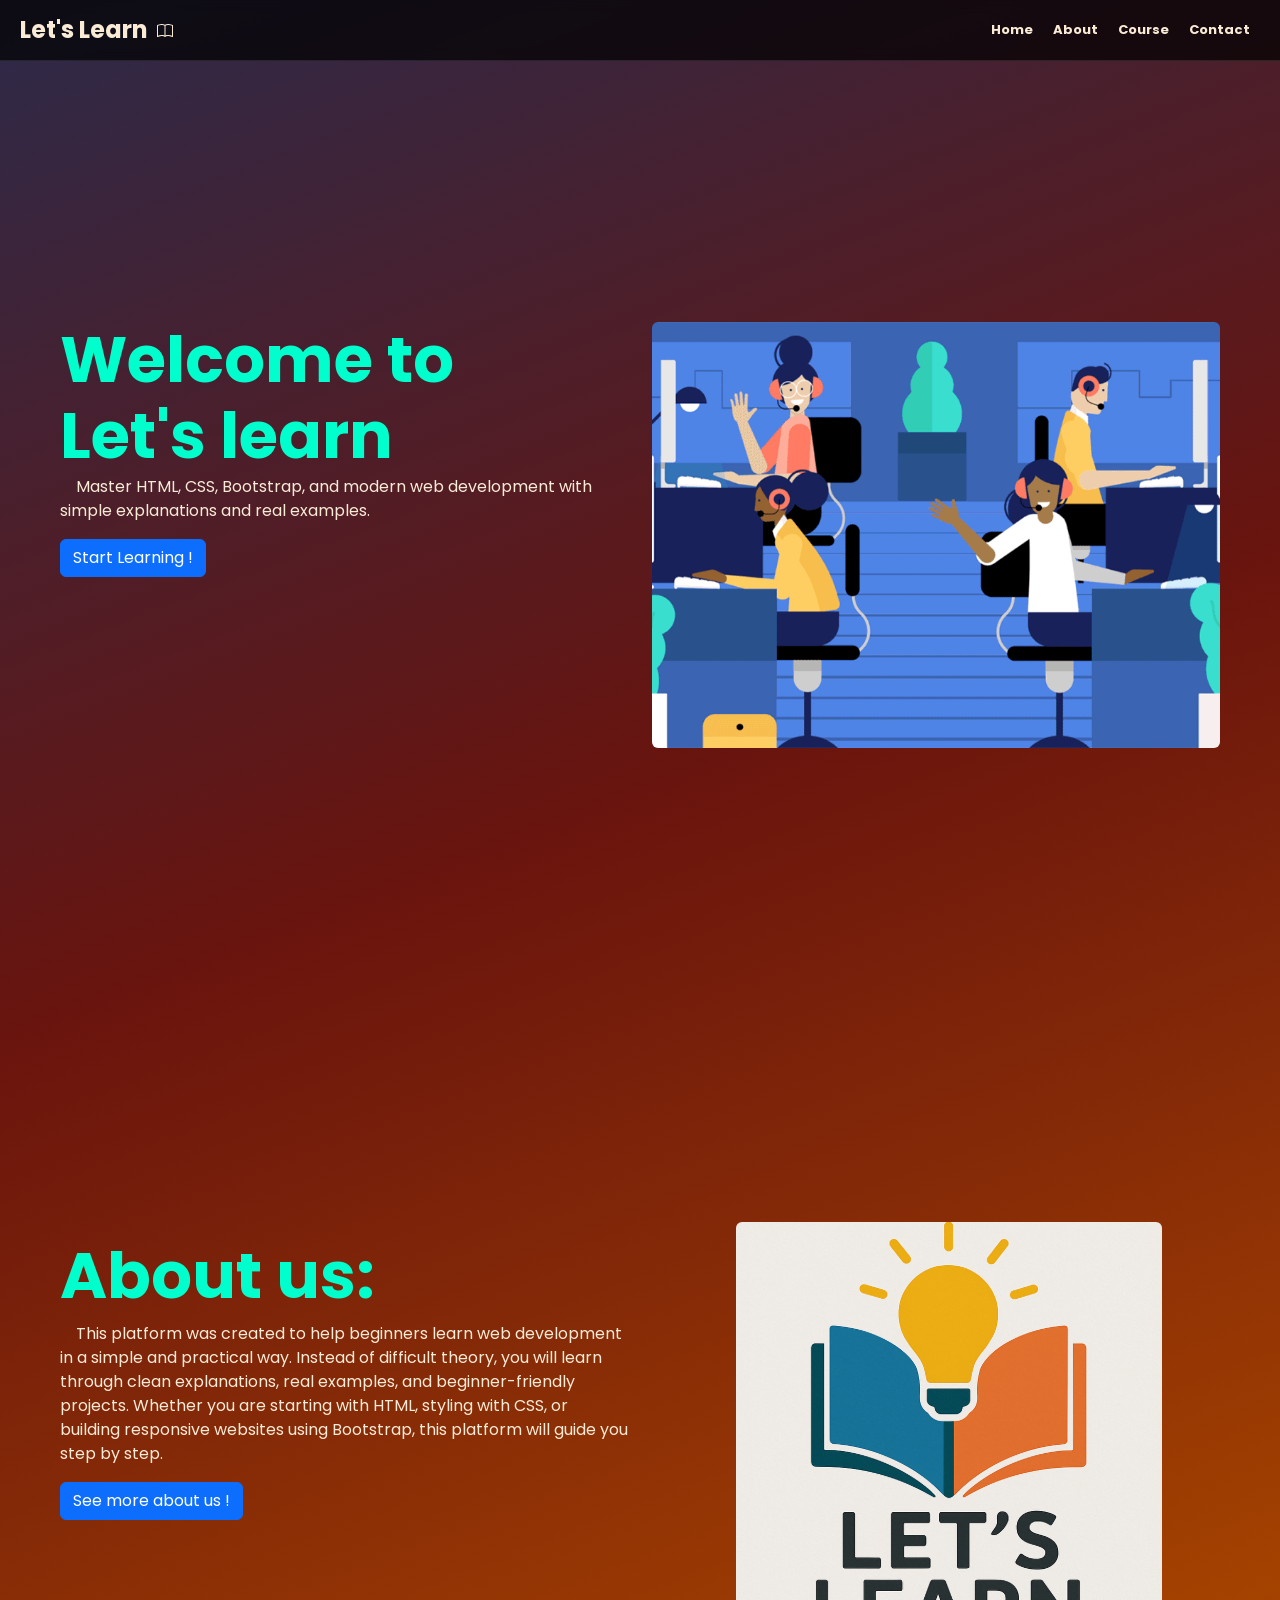
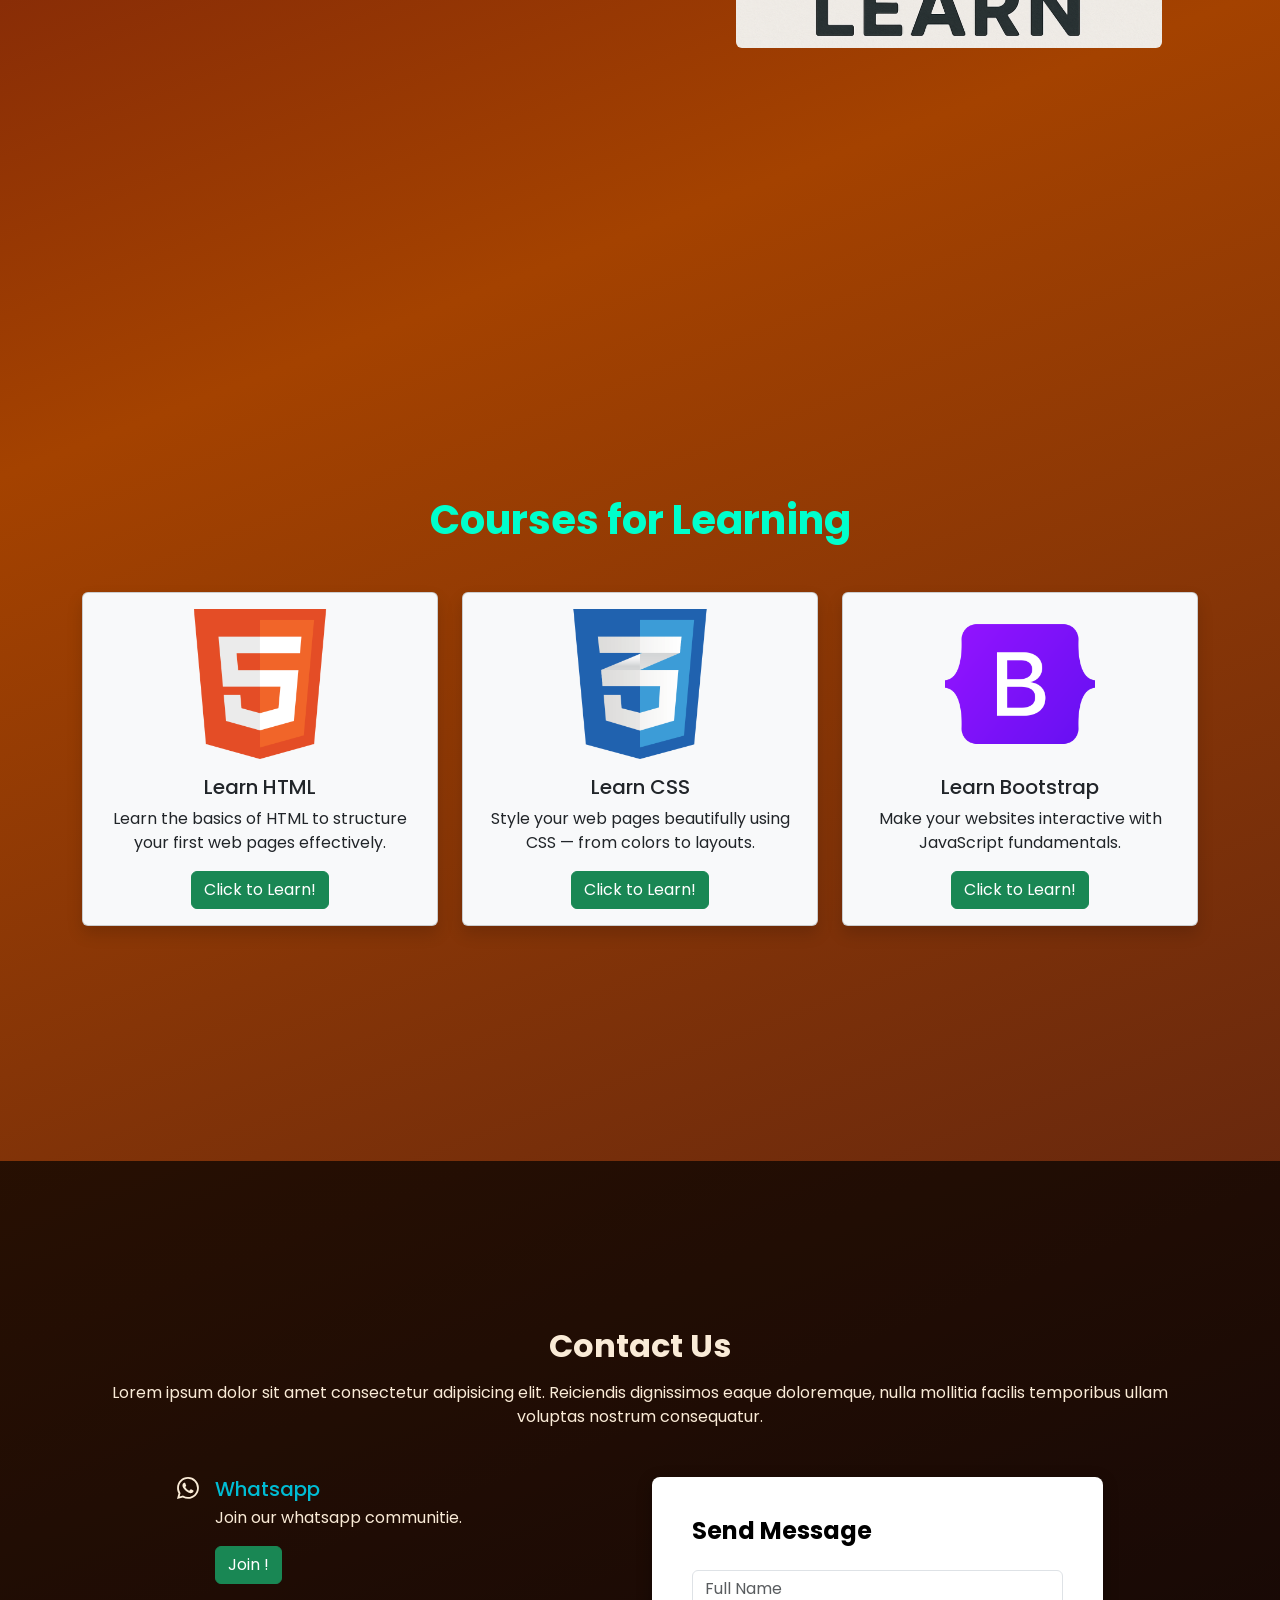
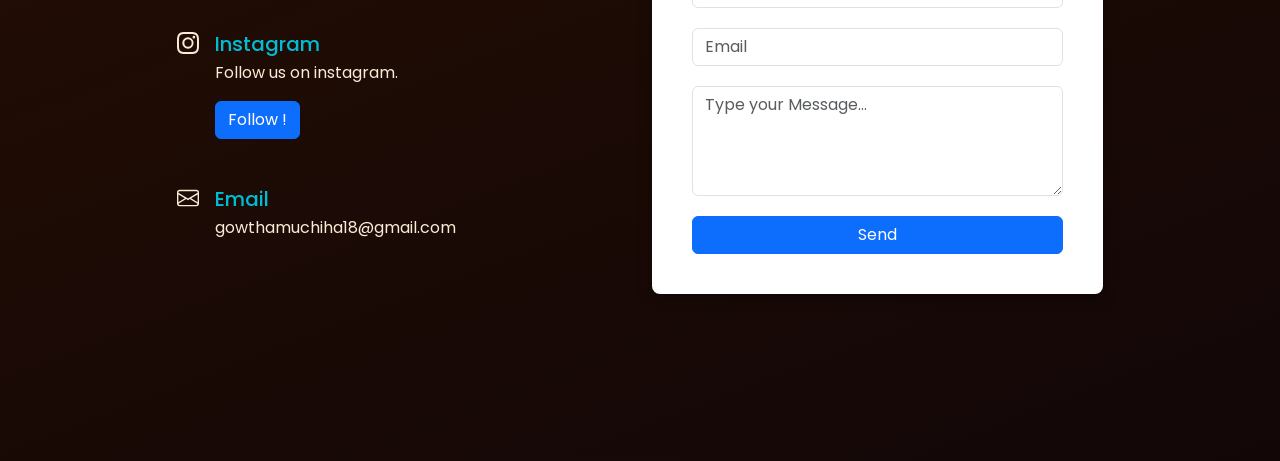
==== index.html @ 9b0affc0 "Add files via upload" ====
<!doctype html>
<html lang="en">

<head>
    <meta charset="utf-8">
    <meta name="viewport" content="width=device-width, initial-scale=1">
    <title>Let's Learn</title>
    <link rel="stylesheet" href="g1.css">
    <link href="https://cdn.jsdelivr.net/npm/bootstrap@5.3.8/dist/css/bootstrap.min.css" rel="stylesheet"
        integrity="sha384-sRIl4kxILFvY47J16cr9ZwB07vP4J8+LH7qKQnuqkuIAvNWLzeN8tE5YBujZqJLB" crossorigin="anonymous">
    <!-- AOS Animation -->
    <link href="https://unpkg.com/aos@2.3.4/dist/aos.css" rel="stylesheet">
</head>

<body>

    <div class="two">

        <!--------- Nav bar -------->

        <div id="navbar" data-aos="fade-down" data-aos-delay="200" class="navbar navbar-expand-lg">
            <b class="bold" data-aos="fade-right" data-aos-delay="500">
                Let's Learn
                <svg xmlns="http://www.w3.org/2000/svg" width="16" height="16" fill="currentColor"
                    class="bi bi-book ms-1" viewBox="0 0 16 16">
                    <path
                        d="M1 2.828c.885-.37 2.154-.769 3.388-.893 1.33-.134 2.458.063 3.112.752v9.746c-.935-.53-2.12-.603-3.213-.493-1.18.12-2.37.461-3.287.811zm7.5-.141c.654-.689 1.782-.886 3.112-.752 1.234.124 2.503.523 3.388.893v9.923c-.918-.35-2.107-.692-3.287-.81-1.094-.111-2.278-.039-3.213.492zM8 1.783C7.015.936 5.587.81 4.287.94c-1.514.153-3.042.672-3.994 1.105A.5.5 0 0 0 0 2.5v11a.5.5 0 0 0 .707.455c.882-.4 2.303-.881 3.68-1.02 1.409-.142 2.59.087 3.223.877a.5.5 0 0 0 .78 0c.633-.79 1.814-1.019 3.222-.877 1.378.139 2.8.62 3.681 1.02A.5.5 0 0 0 16 13.5v-11a.5.5 0 0 0-.293-.455c-.952-.433-2.48-.952-3.994-1.105C10.413.809 8.985.936 8 1.783" />
                </svg>
            </b>

            <button class="navbar-toggler" type="button" data-bs-toggle="collapse" data-bs-target="#menu"
                style="color: antiquewhite;" onclick="g2()">
                <svg xmlns="http://www.w3.org/2000/svg" width="16" height="16" fill="currentColor" class="bi bi-list"
                    viewBox="0 0 16 16">
                    <path fill-rule="evenodd"
                        d="M2.5 12a.5.5 0 0 1 .5-.5h10a.5.5 0 0 1 0 1H3a.5.5 0 0 1-.5-.5m0-4a.5.5 0 0 1 .5-.5h10a.5.5 0 0 1 0 1H3a.5.5 0 0 1-.5-.5m0-4a.5.5 0 0 1 .5-.5h10a.5.5 0 0 1 0 1H3a.5.5 0 0 1-.5-.5" />
                </svg>
            </button>
            <div class="collapse navbar-collapse" id="menu">
                <ul class="navbar-nav ms-auto mb-lg-0" id="g1">
                    <li class="nav-list">
                        <a href="#home" class="nav-link" data-aos="zoom-in" data-aos-delay="400">Home</a>
                    </li>
                    <li class="nav-list">
                        <a href="#about" class="nav-link" data-aos="zoom-in" data-aos-delay="500">About</a>
                    </li>
                    <li class="nav-list">
                        <a href="#course" class="nav-link" data-aos="zoom-in" data-aos-delay="600">Course</a>
                    </li>
                    <li class="nav-list">
                        <a href="#contact" class="nav-link" data-aos="zoom-in" data-aos-delay="700">Contact</a>
                    </li>
                </ul>
            </div>
        </div>


        <div class="container-fluid">


            <!------ Home ------>
            <section id="home">
                <div class="row ps-5 pe-5">
                    <div class="col-lg-6 col-md-6 col-12 pt-lg-5 pt-md-5 pt-5 order-1">
                        <div data-aos="fade-down" data-aos-delay="400" class="display-3 pb-1.5">Welcome to <br>Let's
                            learn</div>
                        <p data-aos="fade-up" data-aos-delay="600">&nbsp;&nbsp;&nbsp;&nbsp;Master HTML, CSS, Bootstrap,
                            and modern web development
                            with simple explanations and real examples.
                        </p>
                        <a href="#course" data-aos="zoom-in" data-aos-delay="800" class="btn btn-primary">Start Learning
                            !</a>
                    </div>
                    <div class="col-lg-6 col-md-6 col-12 pt-lg-5 pt-md-5 pt-5 order-lg-1">
                        <img data-aos="zoom-in" data-aos-delay="800" src="images/welcome.gif" alt=""
                            class="img img-fluid rounded">
                    </div>
                </div>
            </section>



            <!-- About -->

            <section id="about">
                <div class="row ps-5 pe-5">
                    <div class="col-lg-6 col-md-6 col-12 pt-lg-5 pt-md-5 pt-5 order-1">
                        <div data-aos="fade-up" data-aos-delay="400" class="one display-3 pb-2 pt-3">About us:</div>
                        <p data-aos="fade-up" data-aos-delay="600" data-aos-delay="200">&nbsp;&nbsp;&nbsp;&nbsp;This
                            platform was created to help beginners learn web development
                            in a simple and practical way. Instead of difficult theory,
                            you will learn through clean explanations, real examples,
                            and beginner-friendly projects.

                            Whether you are starting with HTML, styling with CSS,
                            or building responsive websites using Bootstrap,
                            this platform will guide you step by step.</p>
                        <button data-aos="zoom-in" data-aos-delay="600" class="btn btn-primary">See more about us
                            !</button>
                    </div>
                    <div class="col-lg-6 col-md-6 col-12 pt-lg-5 pt-md-5 pt-5 order-lg-1 ps-lg-5">
                        <img data-aos="fade-left" data-aos-delay="600" src="images/logo1.png" alt=""
                            class="img img-fluid rounded ms-lg-5">
                    </div>
                </div>
            </section>

            <!-- Course -->
            <section id="course" class="py-5">
                <div class="container">
                    <h1 data-aos="fade-up" class="one text-center mb-5">Courses for Learning</h1>
                    <div class="row g-4 justify-content-center">

                        <!-- HTML Card -->
                        <div data-aos="fade-right" data-aos-delay="200" class="col-lg-4 col-md-6 col-12">
                            <div class="card bg-light shadow h-100 text-center">
                                <img data-aos="zoom-in" data-aos-delay="400" src="images/htmlimg.webp"
                                    class="card-img-top mx-auto d-block mt-3" alt="HTML Course"
                                    style="width:150px; height:150px;">
                                <div class="card-body">
                                    <h5 data-aos="zoom-in" data-aos-delay="400" class="card-title">Learn HTML</h5>
                                    <p data-aos="zoom-in" data-aos-delay="400" class="card-text">Learn the basics of
                                        HTML to structure your first web pages
                                        effectively.</p>
                                    <a data-aos="zoom-in" data-aos-delay="400" href="index.html"
                                        class="btn btn-success">Click to Learn!</a>
                                </div>
                            </div>
                        </div>

                        <!-- CSS Card -->
                        <div data-aos="fade-up" data-aos-delay="300" class="col-lg-4 col-md-6 col-12">
                            <div class="card bg-light shadow h-100 text-center">
                                <img data-aos="zoom-in" data-aos-delay="600" src="images/cssimg.png"
                                    class="card-img-top mx-auto d-block mt-3" alt="CSS Course"
                                    style="width:150px; height:150px;">
                                <div class="card-body">
                                    <h5 data-aos="zoom-in" data-aos-delay="600" class="card-title">Learn CSS</h5>
                                    <p data-aos="zoom-in" data-aos-delay="600" class="card-text">Style your web pages
                                        beautifully using CSS — from colors to
                                        layouts.</p>
                                    <a data-aos="zoom-in" data-aos-delay="600" href="two.html"
                                        class="btn btn-success">Click to Learn!</a>
                                </div>
                            </div>
                        </div>

                        <!-- Card 3 -->
                        <div data-aos="fade-left" data-aos-delay="400" class="col-lg-4 col-md-6 col-12">
                            <div class="card bg-light shadow h-100 text-center">
                                <img data-aos="zoom-in" data-aos-delay="800" src="images/bootstrapimg.webp"
                                    class="card-img-top mx-auto d-block mt-3" alt="JS Course"
                                    style="width:150px; height:150px;">
                                <div class="card-body">
                                    <h5 data-aos="zoom-in" data-aos-delay="800" class="card-title">Learn Bootstrap</h5>
                                    <p data-aos="zoom-in" data-aos-delay="800" class="card-text">Make your websites
                                        interactive with JavaScript fundamentals.
                                    </p>
                                    <a data-aos="zoom-in" data-aos-delay="800" data-aos="fade-left" href="three.html"
                                        class="btn btn-success">Click to Learn!</a>
                                </div>
                            </div>
                        </div>

                    </div>
                </div>
            </section>
        </div>



        <!--------- Contact us ----------->

        <section class="contact-section text-center" id="contact">
            <div class="container">
                <h2 class="fw-bold mb-3" data-aos="fade-in" data-aos-delay="200">Contact Us</h2>
                <p class="mb-5" data-aos="fade-in" data-aos-delay="300">
                    Lorem ipsum dolor sit amet consectetur adipisicing elit. Reiciendis dignissimos eaque
                    doloremque,
                    nulla mollitia facilis temporibus ullam voluptas nostrum consequatur.
                </p>

                <div class="row justify-content-center">
                    <!-- Left Side Info -->
                    <div class="col-md-5 text-start contact-info">
                        <div class="d-flex align-items-start mb-4">
                            <svg xmlns="http://www.w3.org/2000/svg" width="22" height="22" fill="currentColor"
                                class="bi bi-whatsapp me-3" data-aos="fade-in" data-aos-delay="300" viewBox="0 0 16 16">
                                <path
                                    d="M13.601 2.326A7.85 7.85 0 0 0 7.994 0C3.627 0 .068 3.558.064 7.926c0 1.399.366 2.76 1.057 3.965L0 16l4.204-1.102a7.9 7.9 0 0 0 3.79.965h.004c4.368 0 7.926-3.558 7.93-7.93A7.9 7.9 0 0 0 13.6 2.326zM7.994 14.521a6.6 6.6 0 0 1-3.356-.92l-.24-.144-2.494.654.666-2.433-.156-.251a6.56 6.56 0 0 1-1.007-3.505c0-3.626 2.957-6.584 6.591-6.584a6.56 6.56 0 0 1 4.66 1.931 6.56 6.56 0 0 1 1.928 4.66c-.004 3.639-2.961 6.592-6.592 6.592m3.615-4.934c-.197-.099-1.17-.578-1.353-.646-.182-.065-.315-.099-.445.099-.133.197-.513.646-.627.775-.114.133-.232.148-.43.05-.197-.1-.836-.308-1.592-.985-.59-.525-.985-1.175-1.103-1.372-.114-.198-.011-.304.088-.403.087-.088.197-.232.296-.346.1-.114.133-.198.198-.33.065-.134.034-.248-.015-.347-.05-.099-.445-1.076-.612-1.47-.16-.389-.323-.335-.445-.34-.114-.007-.247-.007-.38-.007a.73.73 0 0 0-.529.247c-.182.198-.691.677-.691 1.654s.71 1.916.81 2.049c.098.133 1.394 2.132 3.383 2.992.47.205.84.326 1.129.418.475.152.904.129 1.246.08.38-.058 1.171-.48 1.338-.943.164-.464.164-.86.114-.943-.049-.084-.182-.133-.38-.232" />
                            </svg>
                            <div>
                                <h5 data-aos="fade-in" data-aos-delay="300">Whatsapp</h5>
                                <p data-aos="fade-in" data-aos-delay="300">Join our whatsapp communitie.</p>
                                <a href="" type="button" class="btn btn-success mb-4" data-aos="zoom-in"
                                    data-aos-delay="300">Join !</a>
                            </div>
                        </div>

                        <div class="d-flex align-items-start mb-4">
                            <svg xmlns="http://www.w3.org/2000/svg" width="22" height="22" fill="currentColor"
                                class="bi bi-instagram me-3" data-aos="fade-in" data-aos-delay="500"
                                viewBox="0 0 16 16">
                                <path
                                    d="M8 0C5.829 0 5.556.01 4.703.048 3.85.088 3.269.222 2.76.42a3.9 3.9 0 0 0-1.417.923A3.9 3.9 0 0 0 .42 2.76C.222 3.268.087 3.85.048 4.7.01 5.555 0 5.827 0 8.001c0 2.172.01 2.444.048 3.297.04.852.174 1.433.372 1.942.205.526.478.972.923 1.417.444.445.89.719 1.416.923.51.198 1.09.333 1.942.372C5.555 15.99 5.827 16 8 16s2.444-.01 3.298-.048c.851-.04 1.434-.174 1.943-.372a3.9 3.9 0 0 0 1.416-.923c.445-.445.718-.891.923-1.417.197-.509.332-1.09.372-1.942C15.99 10.445 16 10.173 16 8s-.01-2.445-.048-3.299c-.04-.851-.175-1.433-.372-1.941a3.9 3.9 0 0 0-.923-1.417A3.9 3.9 0 0 0 13.24.42c-.51-.198-1.092-.333-1.943-.372C10.443.01 10.172 0 7.998 0zm-.717 1.442h.718c2.136 0 2.389.007 3.232.046.78.035 1.204.166 1.486.275.373.145.64.319.92.599s.453.546.598.92c.11.281.24.705.275 1.485.039.843.047 1.096.047 3.231s-.008 2.389-.047 3.232c-.035.78-.166 1.203-.275 1.485a2.5 2.5 0 0 1-.599.919c-.28.28-.546.453-.92.598-.28.11-.704.24-1.485.276-.843.038-1.096.047-3.232.047s-2.39-.009-3.233-.047c-.78-.036-1.203-.166-1.485-.276a2.5 2.5 0 0 1-.92-.598 2.5 2.5 0 0 1-.6-.92c-.109-.281-.24-.705-.275-1.485-.038-.843-.046-1.096-.046-3.233s.008-2.388.046-3.231c.036-.78.166-1.204.276-1.486.145-.373.319-.64.599-.92s.546-.453.92-.598c.282-.11.705-.24 1.485-.276.738-.034 1.024-.044 2.515-.045zm4.988 1.328a.96.96 0 1 0 0 1.92.96.96 0 0 0 0-1.92m-4.27 1.122a4.109 4.109 0 1 0 0 8.217 4.109 4.109 0 0 0 0-8.217m0 1.441a2.667 2.667 0 1 1 0 5.334 2.667 2.667 0 0 1 0-5.334" />
                            </svg>
                            <div>
                                <h5 data-aos="fade-in" data-aos-delay="500">Instagram</h5>
                                <p data-aos="fade-in" data-aos-delay="500">Follow us on instagram.</p>
                                <a href="" type="button" class="btn btn-primary mb-4" data-aos="zoom-in"
                                    data-aos-delay="500">Follow !</a>
                            </div>
                        </div>

                        <div class="d-flex align-items-start mb-4">
                            <svg xmlns="http://www.w3.org/2000/svg" width="22" height="22" fill="currentColor"
                                class="bi bi-envelope me-3" data-aos="fade-in" data-aos-delay="600" viewBox="0 0 16 16">
                                <path
                                    d="M0 4a2 2 0 0 1 2-2h12a2 2 0 0 1 2 2v8a2 2 0 0 1-2 2H2a2 2 0 0 1-2-2zm2-1a1 1 0 0 0-1 1v.217l7 4.2 7-4.2V4a1 1 0 0 0-1-1zm13 2.383-4.708 2.825L15 11.105zm-.034 6.876-5.64-3.471L8 9.583l-1.326-.795-5.64 3.47A1 1 0 0 0 2 13h12a1 1 0 0 0 .966-.741M1 11.105l4.708-2.897L1 5.383z" />
                            </svg>
                            <div>
                                <h5 data-aos="fade-in" data-aos-delay="400">Email</h5>
                                <p data-aos="fade-in" data-aos-delay="400">gowthamuchiha18@gmail.com</p>
                            </div>
                        </div>
                    </div>

                    <!-- Right Side Form -->
                    <div class="col-md-5">
                        <div class="contact-box text-start" data-aos="fade-in" data-aos-delay="400">
                            <h4 class="fw-bold mb-4" data-aos="fade-down" data-aos-delay="500">Send Message</h4>
                            <form>
                                <input type="text" class="form-control" data-aos="fade-in" data-aos-delay="600"
                                    placeholder="Full Name" required>
                                <input type="email" class="form-control" data-aos="fade-in" data-aos-delay="700"
                                    placeholder="Email" required>
                                <textarea class="form-control" data-aos="fade-in" data-aos-delay="800" rows="4"
                                    placeholder="Type your Message..." required></textarea>
                                <button type="submit" class="btn btn-primary btn-send" data-aos="zoom-in"
                                    data-aos-delay="400">Send</button>
                            </form>
                        </div>
                    </div>
                </div>
            </div>
        </section>













    </div>




    <script src="https://cdn.jsdelivr.net/npm/bootstrap@5.3.8/dist/js/bootstrap.bundle.min.js"
        integrity="sha384-FKyoEForCGlyvwx9Hj09JcYn3nv7wiPVlz7YYwJrWVcXK/BmnVDxM+D2scQbITxI"
        crossorigin="anonymous"></script>

    <!-- JS -->
    <script src="https://unpkg.com/aos@2.3.4/dist/aos.js"></script>
    <script>
        AOS.init();
    </script>

    <script src="demo.js"></script>
</body>

</html>
---- g1.css ----
@import url('https://fonts.googleapis.com/css2?family=Poppins:ital,wght@0,100;0,200;0,300;0,400;0,500;0,600;0,700;0,800;0,900;1,100;1,200;1,300;1,400;1,500;1,600;1,700;1,800;1,900&display=swap');

*{
    margin: 0;
    padding: 0;
    box-sizing: border-box;
    font-family: 'poppins',sans-serif;
}

.two{
    background: rgb(0,51,102);
    background: linear-gradient(159deg, rgba(44,42,74) 0%, rgba(105,20,14) 25%, rgba(164,66,0) 50%, rgba(60,21,24) 100%);
}

/*----------- NAV BAR -------------*/



#navbar {
    position: sticky;
    top: 0;
    z-index: 10;
    background: rgba(0, 0, 0, 0.7);
    backdrop-filter: blur(6px);
    padding: 10px 20px;
    border-bottom: 1px solid rgba(255, 255, 255, 0.1);
    
}

#navbar .nav-link{
  color: antiquewhite;
}


.bold{
    font-size: 24px;
    color: antiquewhite;
}


.nav-list{
    font-weight: bold;
    font-size: 13px;
    border: 2px solid transparent;
}

.nav-list:hover{
    border-bottom: 2px solid blue;
    transition: .5s;
}

section{
    min-height: 100vh;
    display: flex;
    justify-content: center;
    align-items: center;
    color: antiquewhite;  
}


/*----------- Home -------------*/

#home .display-3 {
    font-weight: 700;
    color: #00ffcc;
}


/*----------- course -------------*/

#course img{
    height: 150px;
    width: 150px;
    margin-left: 55px;
    margin-top: 10px;
}

#course .one{
    font-weight: 700;
    color: #00ffcc;
}


/*----------- About -------------*/

#about .one{
    font-weight: 700;
    color: #00ffcc;
}

/*----------- card -------------*/

.card {
    border: none;
    border-radius: 15px;
    transition: transform 0.3s ease, box-shadow 0.3s ease;
}

.card:hover {
    transform: translateY(-8px);
    box-shadow: 0 10px 20px rgba(0,0,0,0.15);
}



.btn-success,
.btn-primary,
.btn-danger {
    transition: transform 0.3s ease, box-shadow 0.3s ease;
}

.btn-success:hover,
.btn-primary:hover,
.btn-danger:hover {
    transform: scale(1.05);
    box-shadow: 0 0 15px rgba(0, 255, 204, 0.6);
}


/*-------------- Contact ------------------*/

.contact-section {
        padding: 80px 0;
        background: linear-gradient(rgba(0,0,0,0.7), rgba(0,0,0,0.7)), url('https://images.unsplash.com/photo-1522202176988-66273c2fd55f') center/cover no-repeat;
      }
      .contact-info i {
        font-size: 25px;
        background: white;
        color: #00bcd4;
        border-radius: 50%;
        padding: 12px;
        margin-right: 15px;
      }
      .contact-info h5 {
        color: #00bcd4;
        margin-bottom: 5px;
      }
      .contact-box {
        background: #fff;
        color: #000;
        padding: 40px;
        border-radius: 8px;
        box-shadow: 0 4px 15px rgba(0,0,0,0.3);
      }
      .form-control {
        border: none;
        border-bottom: 2px solid #ddd;
        border-radius: 0;
        margin-bottom: 20px;
        box-shadow: none;
      }
      .form-control:focus {
        border-color: #00bcd4;
        box-shadow: none;
      }
      .btn-send {
        background-color: #00bcd4;
        color: #fff;
        border: none;
        padding: 10px 0;
        width: 100%;
        font-weight: 500;
      }
      .btn-send:hover {
        background-color: #0097a7;
      }
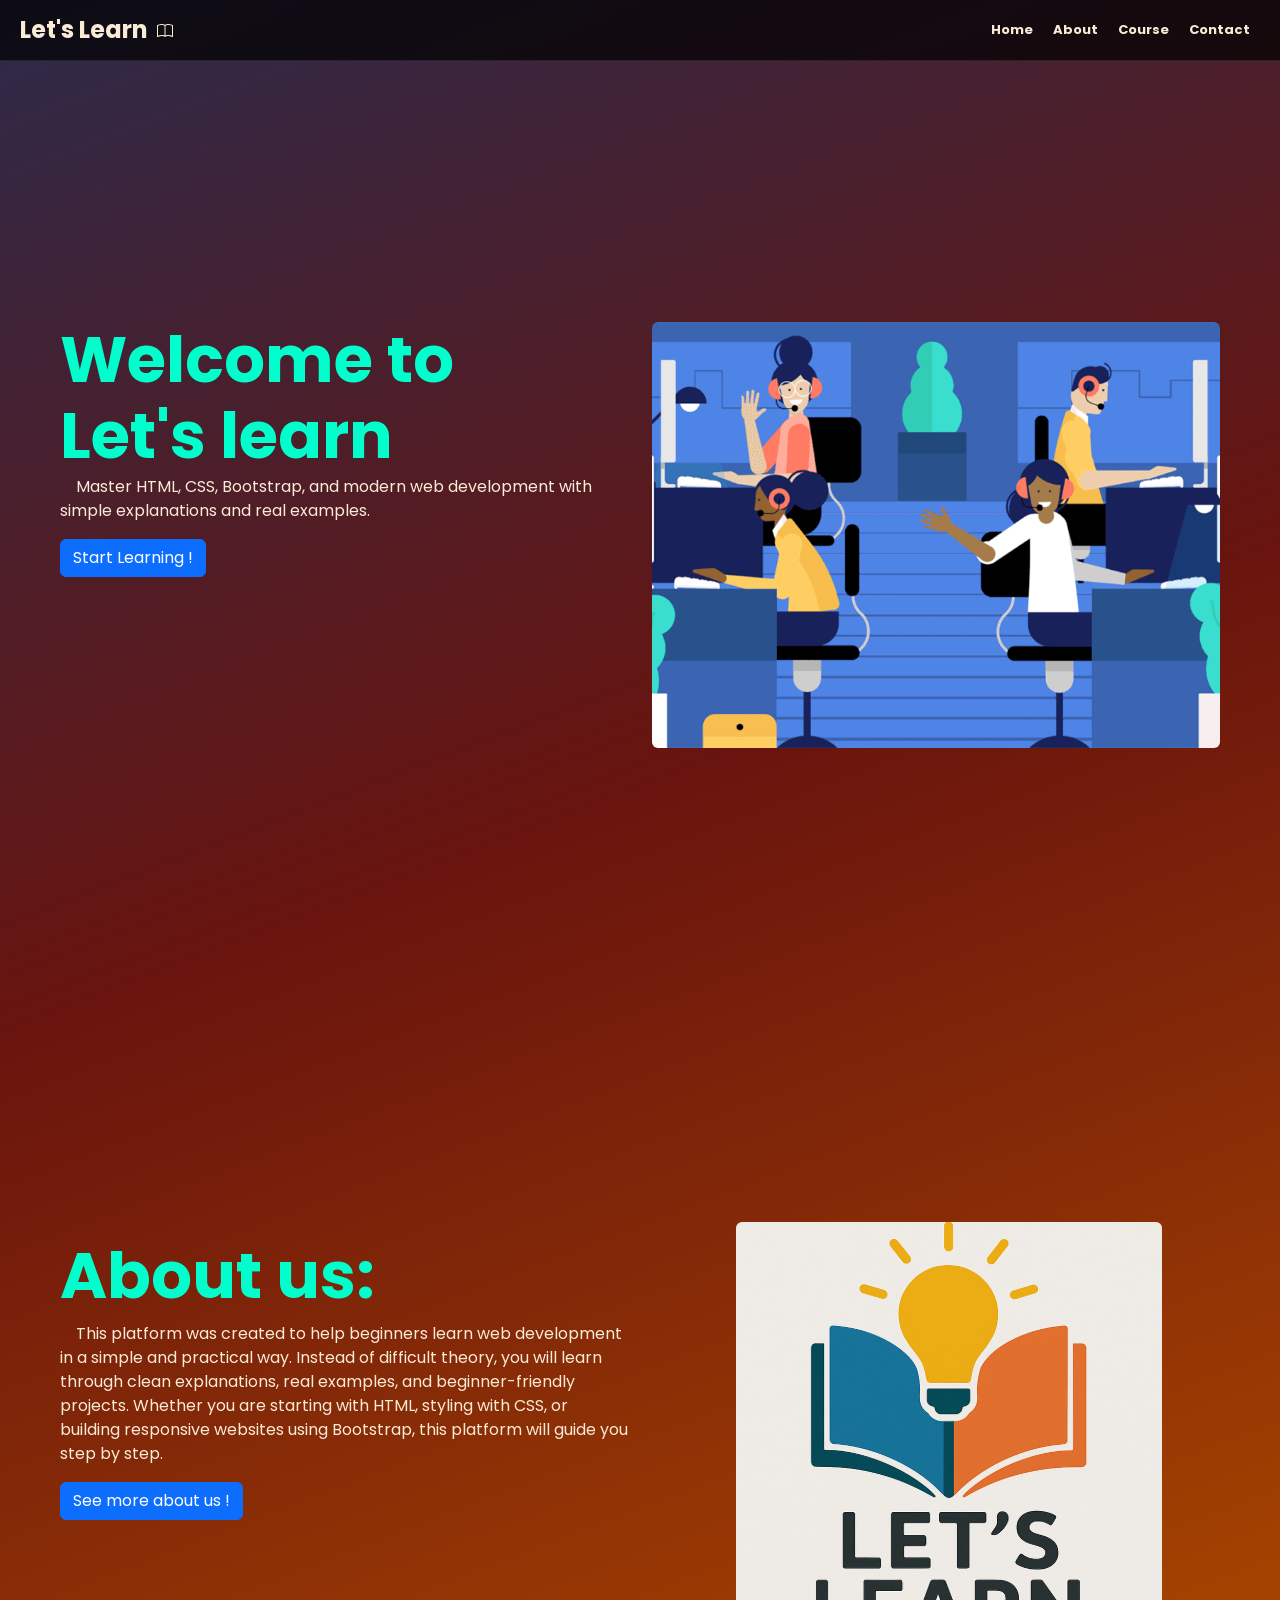
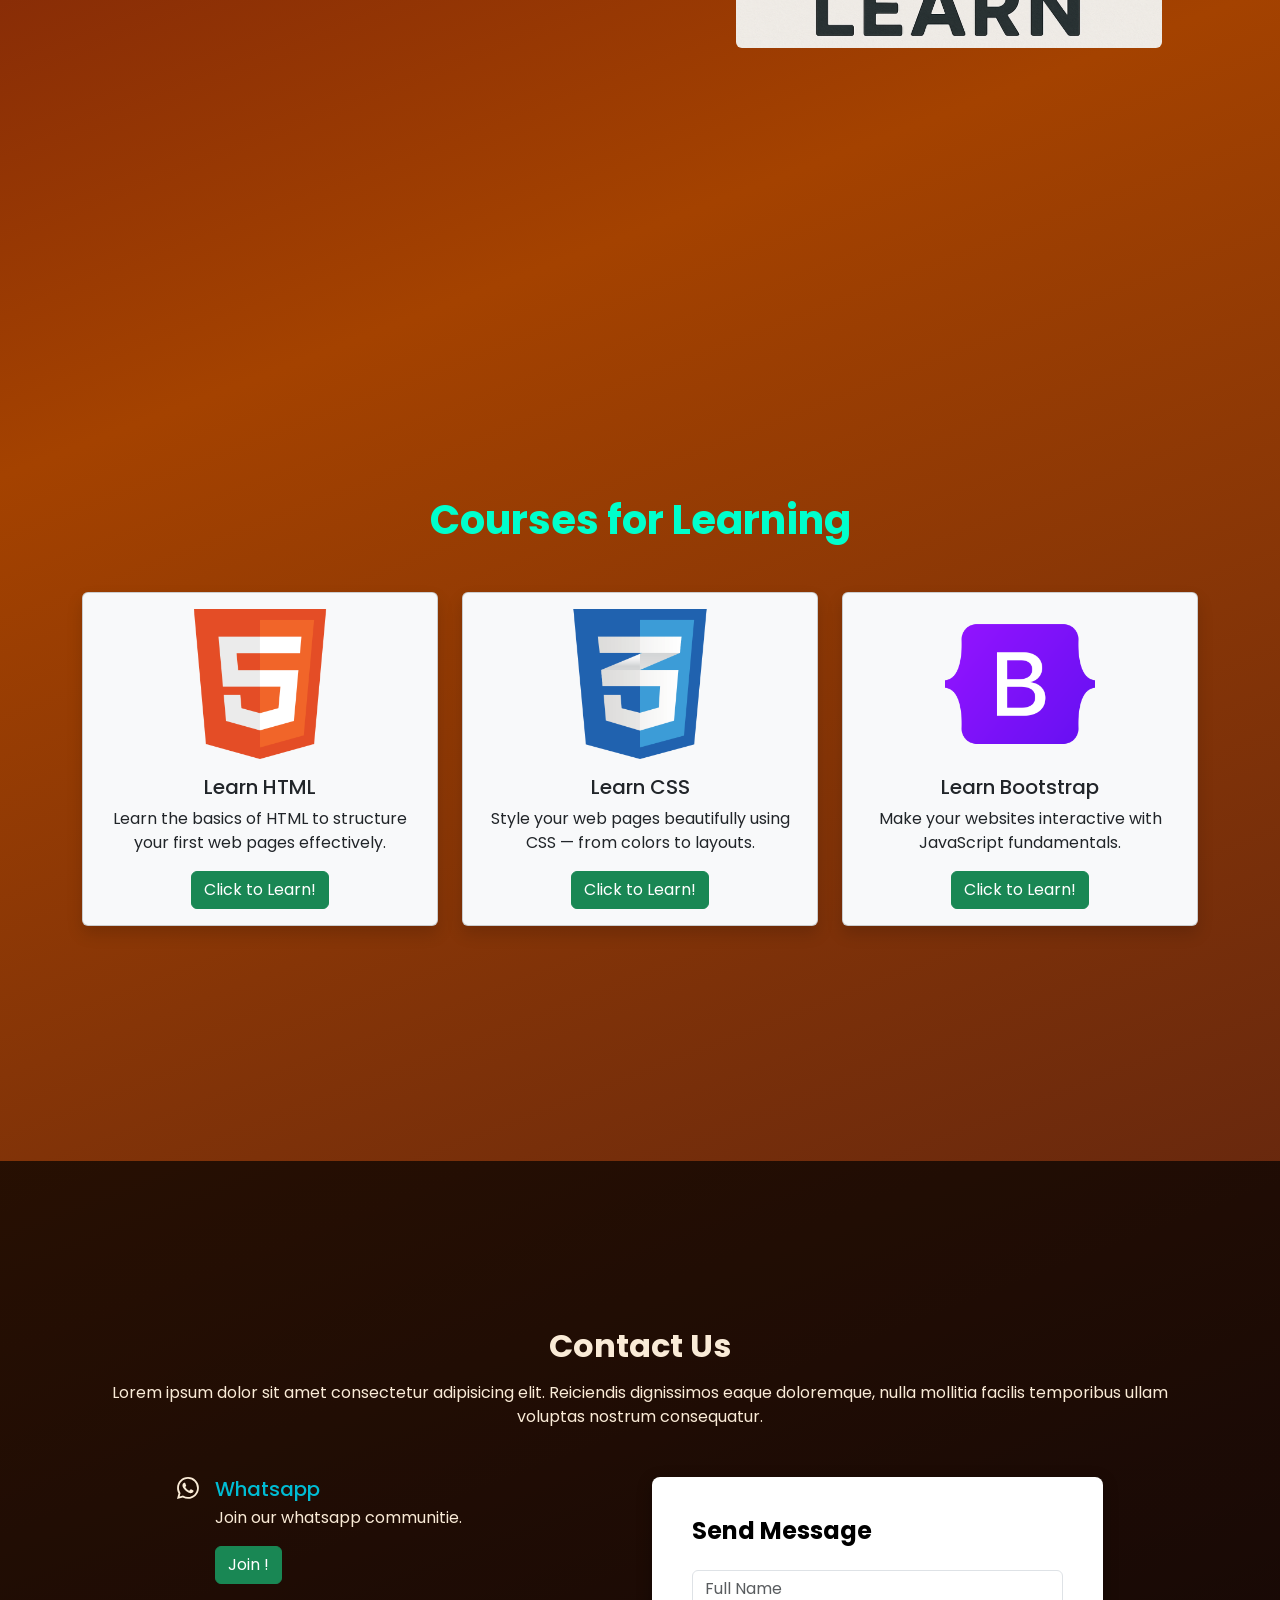
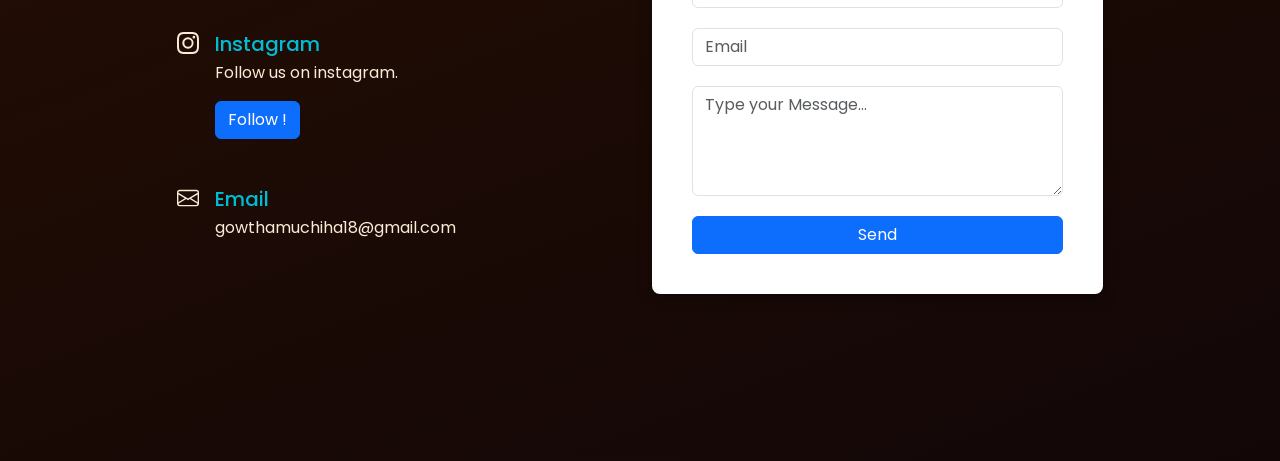
==== commit 2598bed3: "Update index.html" ====
--- a/index.html
+++ b/index.html
@@ -122,7 +122,7 @@
                                     <p data-aos="zoom-in" data-aos-delay="400" class="card-text">Learn the basics of
                                         HTML to structure your first web pages
                                         effectively.</p>
-                                    <a data-aos="zoom-in" data-aos-delay="400" href="index.html"
+                                    <a data-aos="zoom-in" data-aos-delay="400" href="one.html"
                                         class="btn btn-success">Click to Learn!</a>
                                 </div>
                             </div>
@@ -275,4 +275,4 @@
     <script src="demo.js"></script>
 </body>
 
-</html>+</html>
